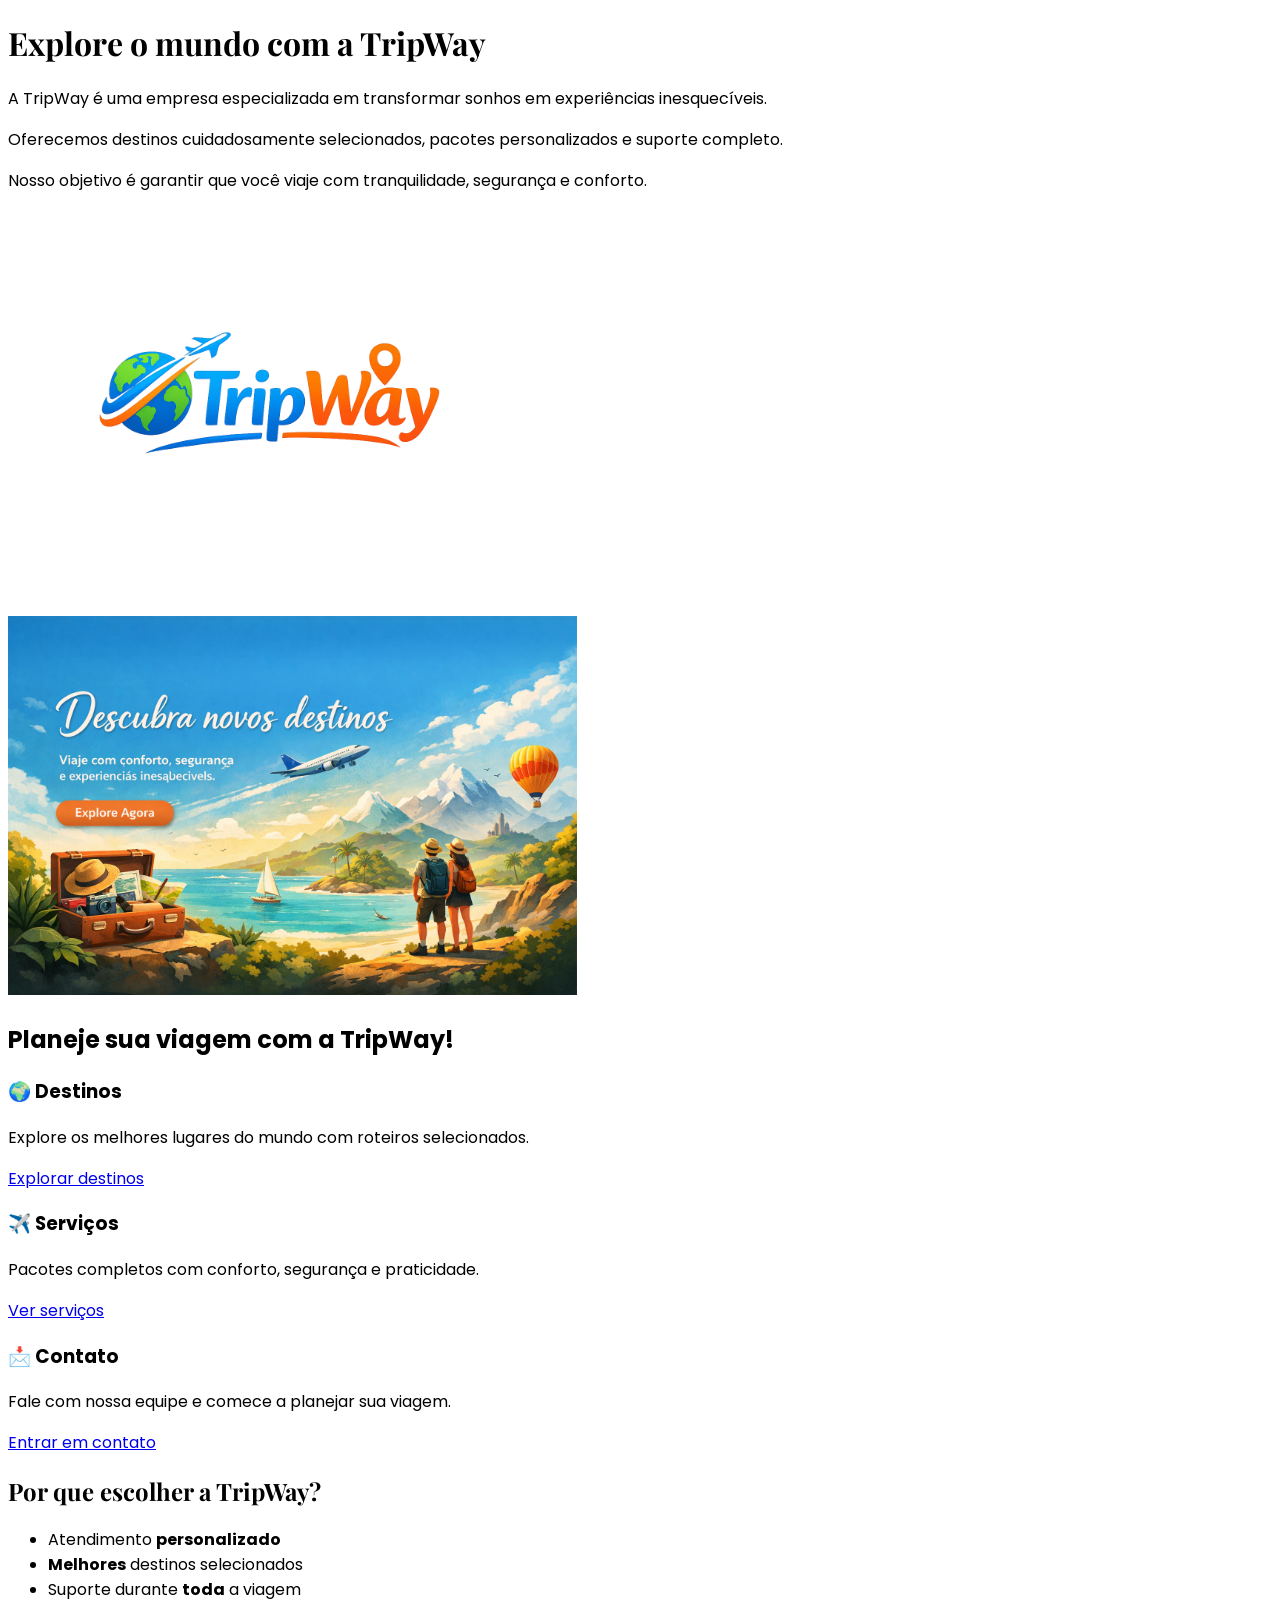
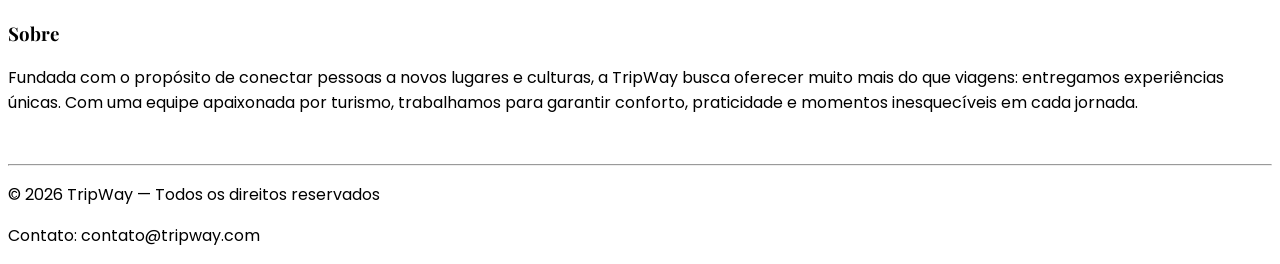
==== index.html @ c1c31dce "navegação multipage ajustada" ====
<!DOCTYPE html>
<html lang="pt-BR">
<head>
    <meta charset="UTF-8">
    <meta name="viewport" content="width=device-width, initial-scale=1.0">
    <link rel="preconnect" href="https://fonts.googleapis.com">
    <link rel="preconnect" href="https://fonts.gstatic.com" crossorigin>
    <link href="https://fonts.googleapis.com/css2?family=Poppins:ital,wght@0,100;0,200;0,300;0,400;0,500;0,600;0,700;0,800;0,900;1,100;1,200;1,300;1,400;1,500;1,600;1,700;1,800;1,900&display=swap" rel="stylesheet">
    <link rel="preconnect" href="https://fonts.googleapis.com">
    <link rel="preconnect" href="https://fonts.gstatic.com" crossorigin>
    <link href="https://fonts.googleapis.com/css2?family=Playfair+Display:ital,wght@0,400..900;1,400..900&display=swap" rel="stylesheet">
    <title>TripWay</title>
</head>
<body style="font-family: Poppins;">

    <header>
         <h1 style="font-family: Playfair Display, serif;">
  Explore o mundo com a TripWay
</h1>

        <p>A TripWay é uma empresa especializada em transformar sonhos em experiências inesquecíveis.</p> 

         <p> Oferecemos destinos cuidadosamente selecionados, pacotes personalizados e suporte completo. </p>

        <p>Nosso objetivo é garantir que você viaje com tranquilidade, segurança e conforto.</p>

        <img src="images/tripway.png" alt="logo" width="600">
    </header>

<main>

    <section>
    <img 
      src="images/banner.png" 
      alt="Banner da TripWay " 
      width="45%">
  </section>
 
    <section>
    <h2>Planeje sua viagem com a TripWay!</h2>

    <div>
      <h3>🌍 Destinos</h3>
      <p>Explore os melhores lugares do mundo com roteiros selecionados.</p>
      <a href="pages/destinos.html">Explorar destinos</a>
    </div>

    <div>
      <h3>✈️ Serviços</h3>
      <p>Pacotes completos com conforto, segurança e praticidade.</p>
      <a href="pages/pacotes.html">Ver serviços</a>
    </div>

    <div>
      <h3>📩 Contato</h3>
      <p>Fale com nossa equipe e comece a planejar sua viagem.</p>
      <a href="pages/contato.html">Entrar em contato</a>
    </div>
    </section>

    <section>
        <h2 style = "font-family: Playfair Display, serif;">Por que escolher a TripWay?</h2>

        <ul>
             <li>Atendimento <strong>personalizado</strong></li>
             <li><strong>Melhores</strong> destinos selecionados</li>
             <li>Suporte durante <strong>toda</strong> a viagem</li>
         </ul>
    </section>

    <section>
         <h3 style = "font-family: Playfair Display, serif;">Sobre</h3>
         <p>Fundada com o propósito de conectar pessoas a novos lugares e culturas, a TripWay busca oferecer muito mais do que viagens: entregamos experiências únicas.
         Com uma equipe apaixonada por turismo, trabalhamos para garantir conforto, praticidade e momentos inesquecíveis em cada jornada.</p>
    </section>

</main>

<br>

<hr>

<footer>
    <p>© 2026 TripWay — Todos os direitos reservados</p>
    <p>Contato: contato@tripway.com</p>
</footer> 

</body>
</html>
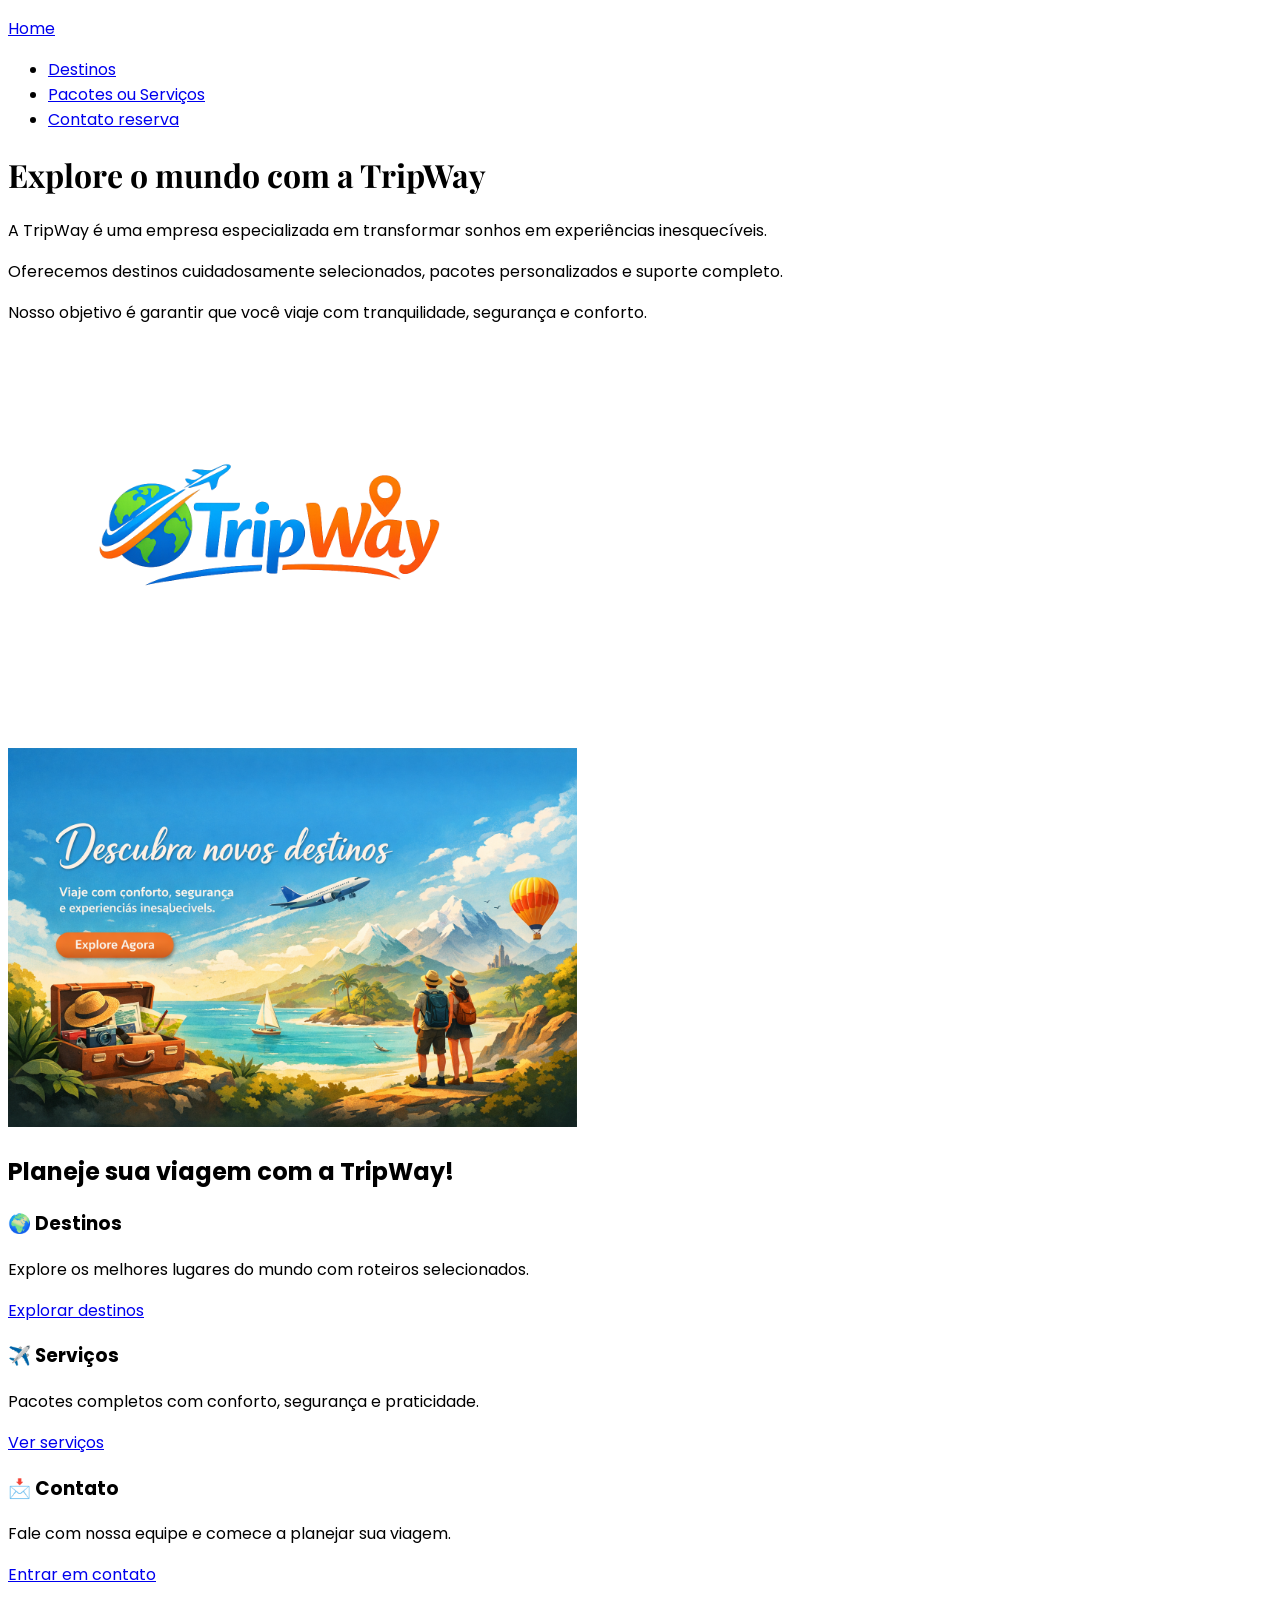
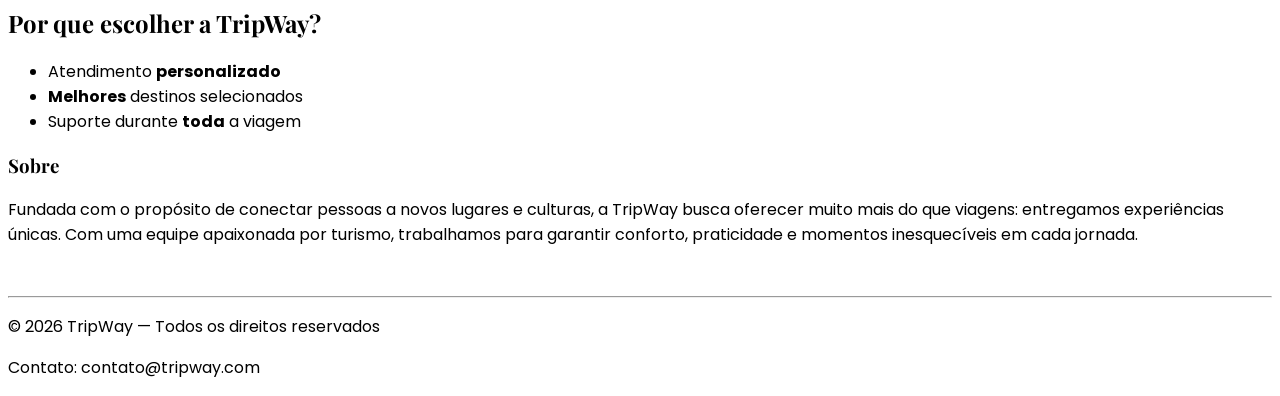
==== commit 530d4e8e: "nav add página home" ====
--- a/index.html
+++ b/index.html
@@ -12,6 +12,18 @@
     <title>TripWay</title>
 </head>
 <body style="font-family: Poppins;">
+
+   <nav>    
+        <a href="../index.html">
+            <p>Home</p>
+        </a>
+
+        <ul>
+            <li><a href="pages/destinos.html">Destinos</a></li>
+            <li><a href="pages/pacotes.html">Pacotes ou Serviços</a></li>
+            <li><a href="pages/contato.html">Contato  reserva</a></li>
+        </ul>
+    </nav>
 
     <header>
          <h1 style="font-family: Playfair Display, serif;">
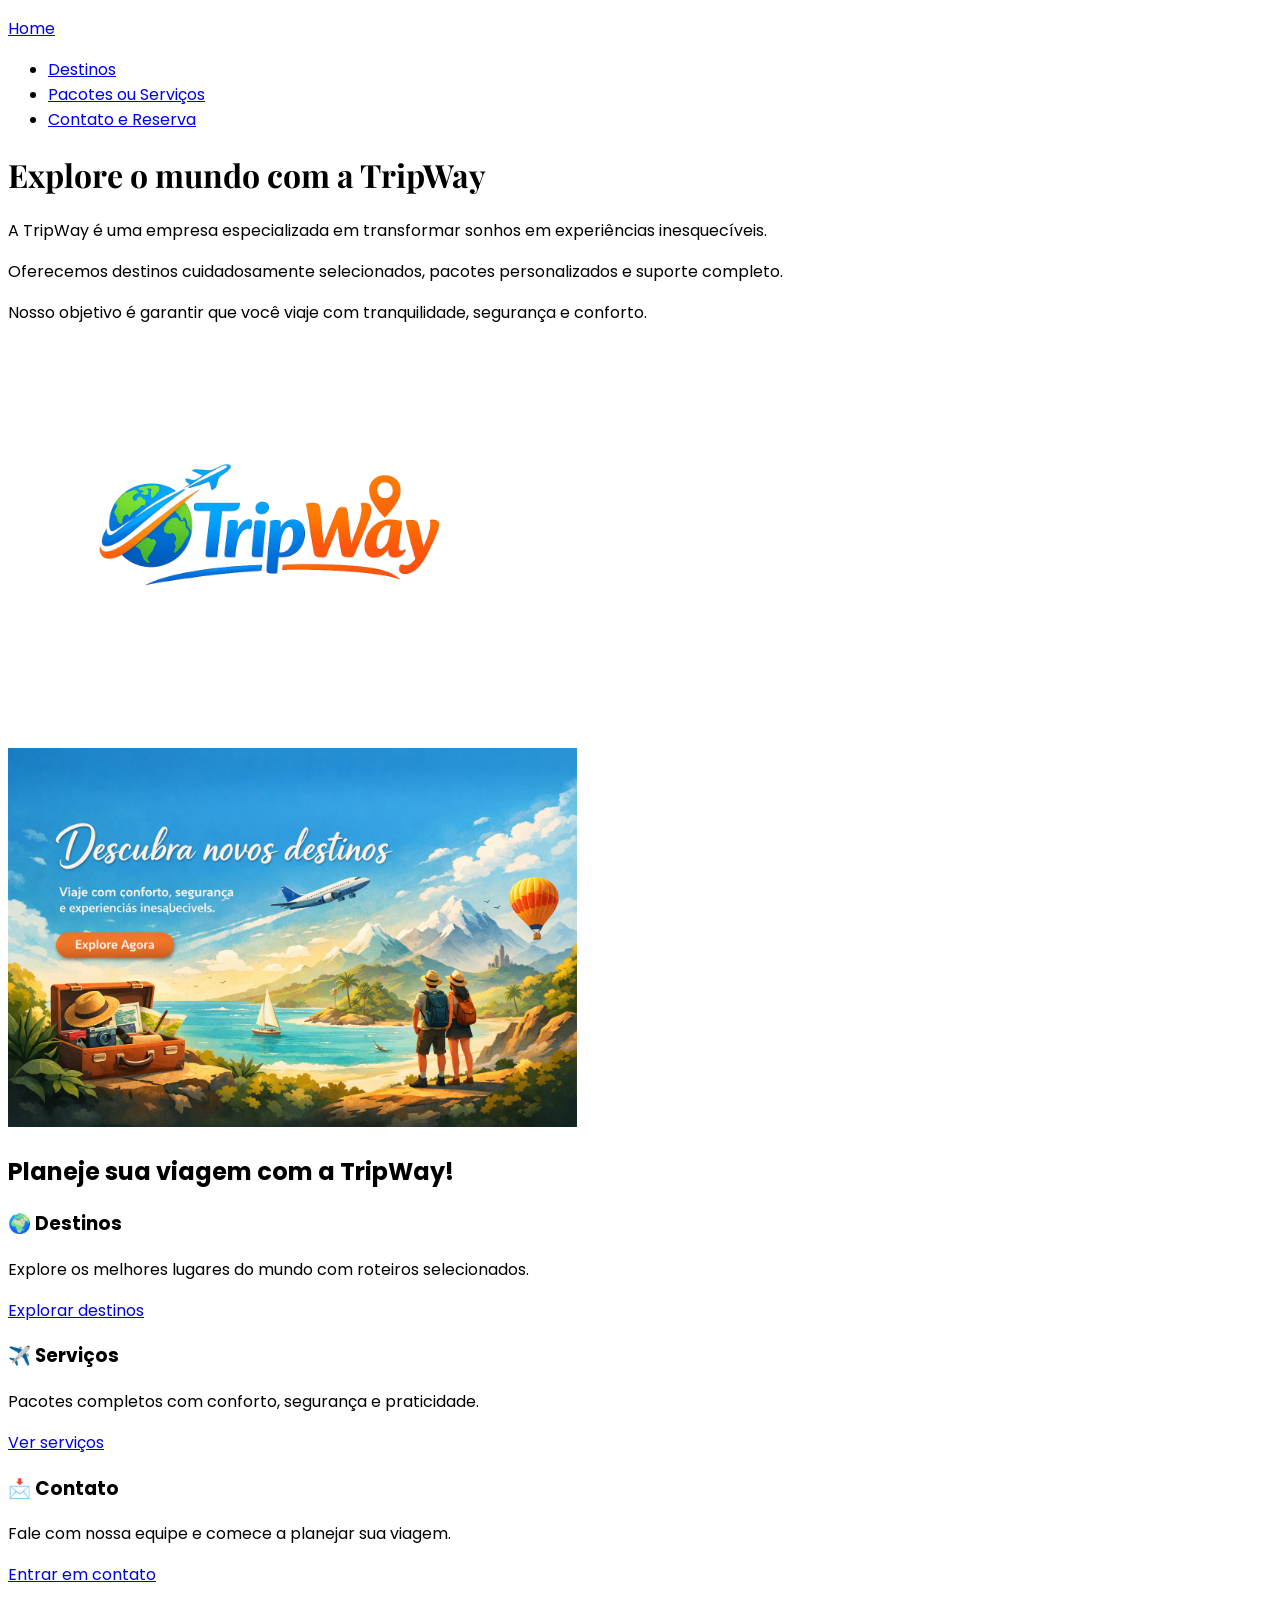
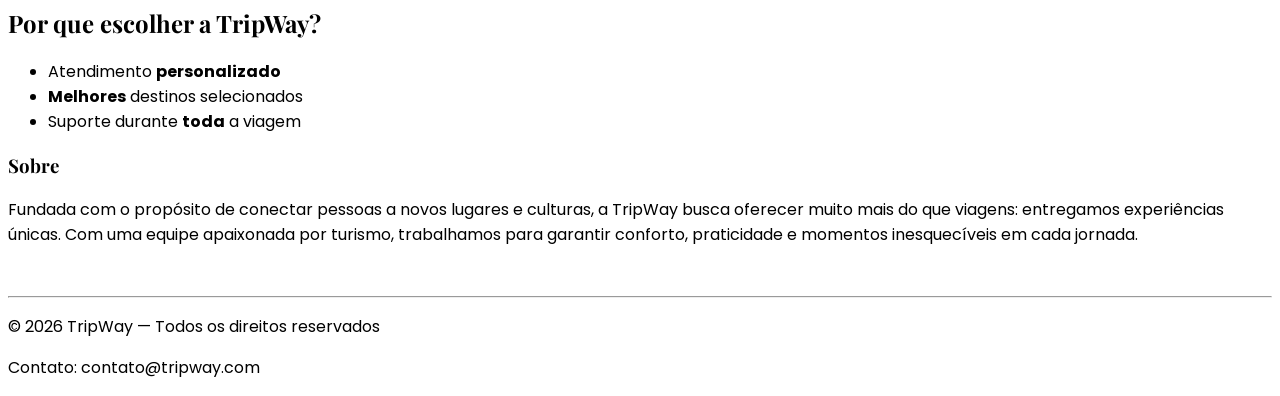
==== commit 679fca91: "Corrigido nome do link da pagina contato" ====
--- a/index.html
+++ b/index.html
@@ -9,7 +9,7 @@
     <link rel="preconnect" href="https://fonts.googleapis.com">
     <link rel="preconnect" href="https://fonts.gstatic.com" crossorigin>
     <link href="https://fonts.googleapis.com/css2?family=Playfair+Display:ital,wght@0,400..900;1,400..900&display=swap" rel="stylesheet">
-    <title>TripWay</title>
+    <title>TripWay - Home</title>
 </head>
 <body style="font-family: Poppins;">
 
@@ -21,7 +21,7 @@
         <ul>
             <li><a href="pages/destinos.html">Destinos</a></li>
             <li><a href="pages/pacotes.html">Pacotes ou Serviços</a></li>
-            <li><a href="pages/contato.html">Contato  reserva</a></li>
+            <li><a href="pages/contato.html">Contato e Reserva</a></li>
         </ul>
     </nav>
 
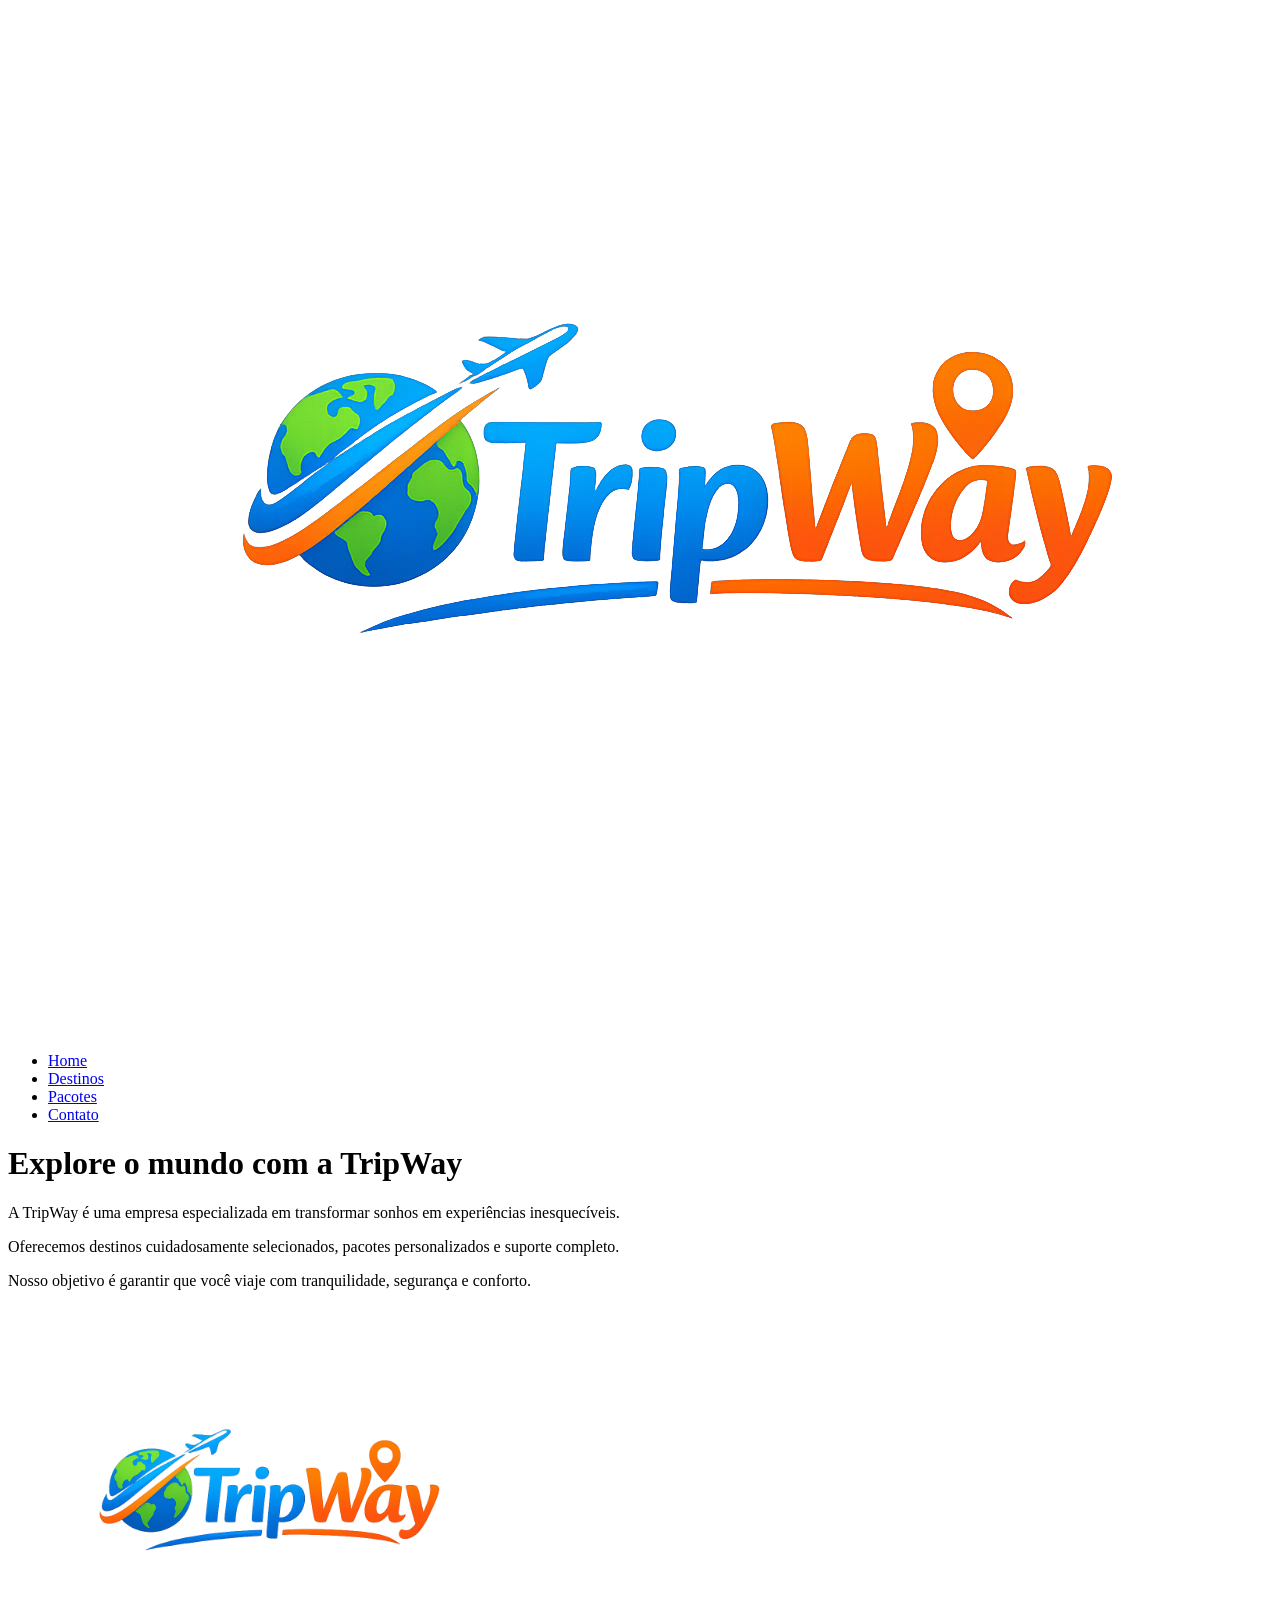
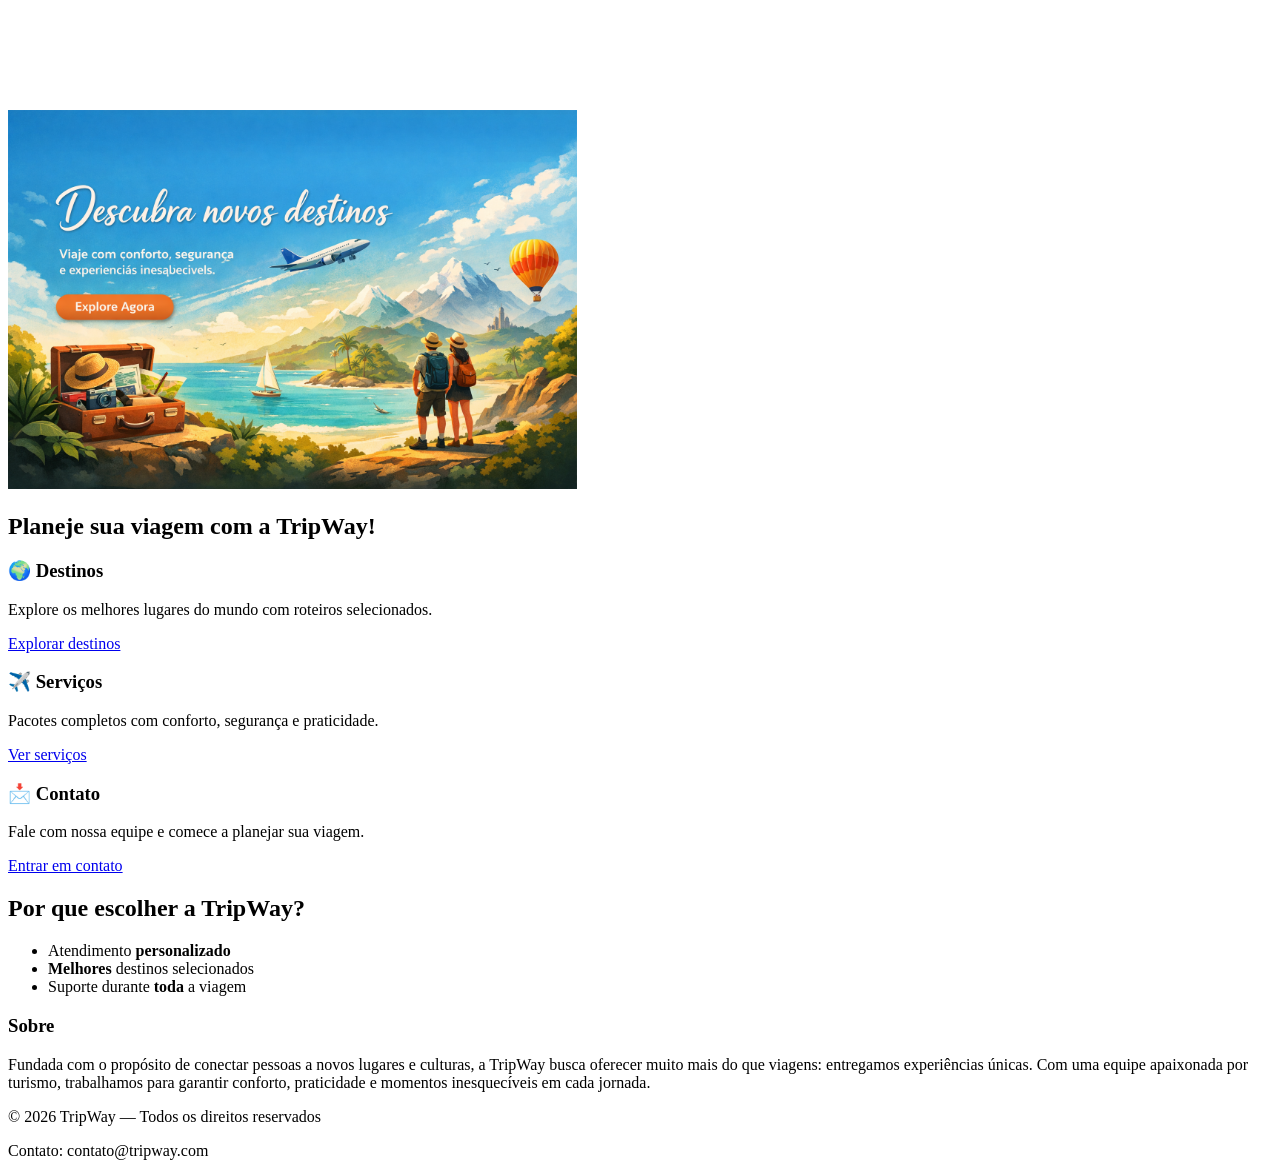
==== commit 49db5cbf: "CSS da home e organiza navegacao" ====
--- a/index.html
+++ b/index.html
@@ -3,99 +3,97 @@
 <head>
     <meta charset="UTF-8">
     <meta name="viewport" content="width=device-width, initial-scale=1.0">
+    <title>TripWay - Home</title>
+
+    <link rel="stylesheet" href="css/home.css">
+
     <link rel="preconnect" href="https://fonts.googleapis.com">
     <link rel="preconnect" href="https://fonts.gstatic.com" crossorigin>
-    <link href="https://fonts.googleapis.com/css2?family=Poppins:ital,wght@0,100;0,200;0,300;0,400;0,500;0,600;0,700;0,800;0,900;1,100;1,200;1,300;1,400;1,500;1,600;1,700;1,800;1,900&display=swap" rel="stylesheet">
-    <link rel="preconnect" href="https://fonts.googleapis.com">
-    <link rel="preconnect" href="https://fonts.gstatic.com" crossorigin>
-    <link href="https://fonts.googleapis.com/css2?family=Playfair+Display:ital,wght@0,400..900;1,400..900&display=swap" rel="stylesheet">
-    <title>TripWay - Home</title>
+
+    <link href="https://fonts.googleapis.com/css2?family=Poppins:wght@300;400;500;600;700&display=swap" rel="stylesheet">
+
+    <link href="https://fonts.googleapis.com/css2?family=Playfair+Display:wght@400;600;700&display=swap" rel="stylesheet">
 </head>
-<body style="font-family: Poppins;">
+<body>
 
-   <nav>    
-        <a href="../index.html">
-            <p>Home</p>
+    <nav>
+        <a href="index.html" class="logo">
+            <img src="images/tripway.png" alt="Logo TripWay">
         </a>
 
-        <ul>
-            <li><a href="pages/destinos.html">Destinos</a></li>
-            <li><a href="pages/pacotes.html">Pacotes ou Serviços</a></li>
-            <li><a href="pages/contato.html">Contato e Reserva</a></li>
+        <ul class="nav-links">
+            <li><a href="index.html" class="nav-link" id="nav-active">Home</a></li>
+            <li><a href="pages/destinos.html" class="nav-link">Destinos</a></li>
+            <li><a href="pages/pacotes.html" class="nav-link">Pacotes</a></li>
+            <li><a href="pages/contato.html" class="nav-link">Contato</a></li>
         </ul>
     </nav>
 
     <header>
-         <h1 style="font-family: Playfair Display, serif;">
-  Explore o mundo com a TripWay
-</h1>
+        <h1>Explore o mundo com a TripWay</h1>
 
-        <p>A TripWay é uma empresa especializada em transformar sonhos em experiências inesquecíveis.</p> 
-
-         <p> Oferecemos destinos cuidadosamente selecionados, pacotes personalizados e suporte completo. </p>
-
+        <p>A TripWay é uma empresa especializada em transformar sonhos em experiências inesquecíveis.</p>
+        <p>Oferecemos destinos cuidadosamente selecionados, pacotes personalizados e suporte completo.</p>
         <p>Nosso objetivo é garantir que você viaje com tranquilidade, segurança e conforto.</p>
 
         <img src="images/tripway.png" alt="logo" width="600">
     </header>
 
-<main>
+    <main>
 
-    <section>
-    <img 
-      src="images/banner.png" 
-      alt="Banner da TripWay " 
-      width="45%">
-  </section>
- 
-    <section>
-    <h2>Planeje sua viagem com a TripWay!</h2>
+        <section>
+            <img src="images/banner.png" alt="Banner da TripWay" width="45%">
+        </section>
 
-    <div>
-      <h3>🌍 Destinos</h3>
-      <p>Explore os melhores lugares do mundo com roteiros selecionados.</p>
-      <a href="pages/destinos.html">Explorar destinos</a>
-    </div>
+        <section>
+            <h2>Planeje sua viagem com a TripWay!</h2>
 
-    <div>
-      <h3>✈️ Serviços</h3>
-      <p>Pacotes completos com conforto, segurança e praticidade.</p>
-      <a href="pages/pacotes.html">Ver serviços</a>
-    </div>
+            <div>
+                <h3>🌍 Destinos</h3>
+                <p>Explore os melhores lugares do mundo com roteiros selecionados.</p>
+                <a href="pages/destinos.html">Explorar destinos</a>
+            </div>
 
-    <div>
-      <h3>📩 Contato</h3>
-      <p>Fale com nossa equipe e comece a planejar sua viagem.</p>
-      <a href="pages/contato.html">Entrar em contato</a>
-    </div>
-    </section>
+            <div>
+                <h3>✈️ Serviços</h3>
+                <p>Pacotes completos com conforto, segurança e praticidade.</p>
+                <a href="pages/pacotes.html">Ver serviços</a>
+            </div>
 
-    <section>
-        <h2 style = "font-family: Playfair Display, serif;">Por que escolher a TripWay?</h2>
+            <div>
+                <h3>📩 Contato</h3>
+                <p>Fale com nossa equipe e comece a planejar sua viagem.</p>
+                <a href="pages/contato.html">Entrar em contato</a>
+            </div>
+        </section>
 
-        <ul>
-             <li>Atendimento <strong>personalizado</strong></li>
-             <li><strong>Melhores</strong> destinos selecionados</li>
-             <li>Suporte durante <strong>toda</strong> a viagem</li>
-         </ul>
-    </section>
+        <section>
+            <h2>Por que escolher a TripWay?</h2>
 
-    <section>
-         <h3 style = "font-family: Playfair Display, serif;">Sobre</h3>
-         <p>Fundada com o propósito de conectar pessoas a novos lugares e culturas, a TripWay busca oferecer muito mais do que viagens: entregamos experiências únicas.
-         Com uma equipe apaixonada por turismo, trabalhamos para garantir conforto, praticidade e momentos inesquecíveis em cada jornada.</p>
-    </section>
+            <ul>
+                <li>Atendimento <strong>personalizado</strong></li>
+                <li><strong>Melhores</strong> destinos selecionados</li>
+                <li>Suporte durante <strong>toda</strong> a viagem</li>
+            </ul>
+        </section>
 
-</main>
+        <section>
+            <h3>Sobre</h3>
 
-<br>
+            <p>
+                Fundada com o propósito de conectar pessoas a novos lugares e culturas,
+                a TripWay busca oferecer muito mais do que viagens: entregamos experiências únicas.
+                Com uma equipe apaixonada por turismo, trabalhamos para garantir conforto,
+                praticidade e momentos inesquecíveis em cada jornada.
+            </p>
+        </section>
 
-<hr>
+    </main>
 
-<footer>
-    <p>© 2026 TripWay — Todos os direitos reservados</p>
-    <p>Contato: contato@tripway.com</p>
-</footer> 
+    <footer>
+        <p>© 2026 TripWay — Todos os direitos reservados</p>
+        <p>Contato: contato@tripway.com</p>
+    </footer>
 
 </body>
 </html>
